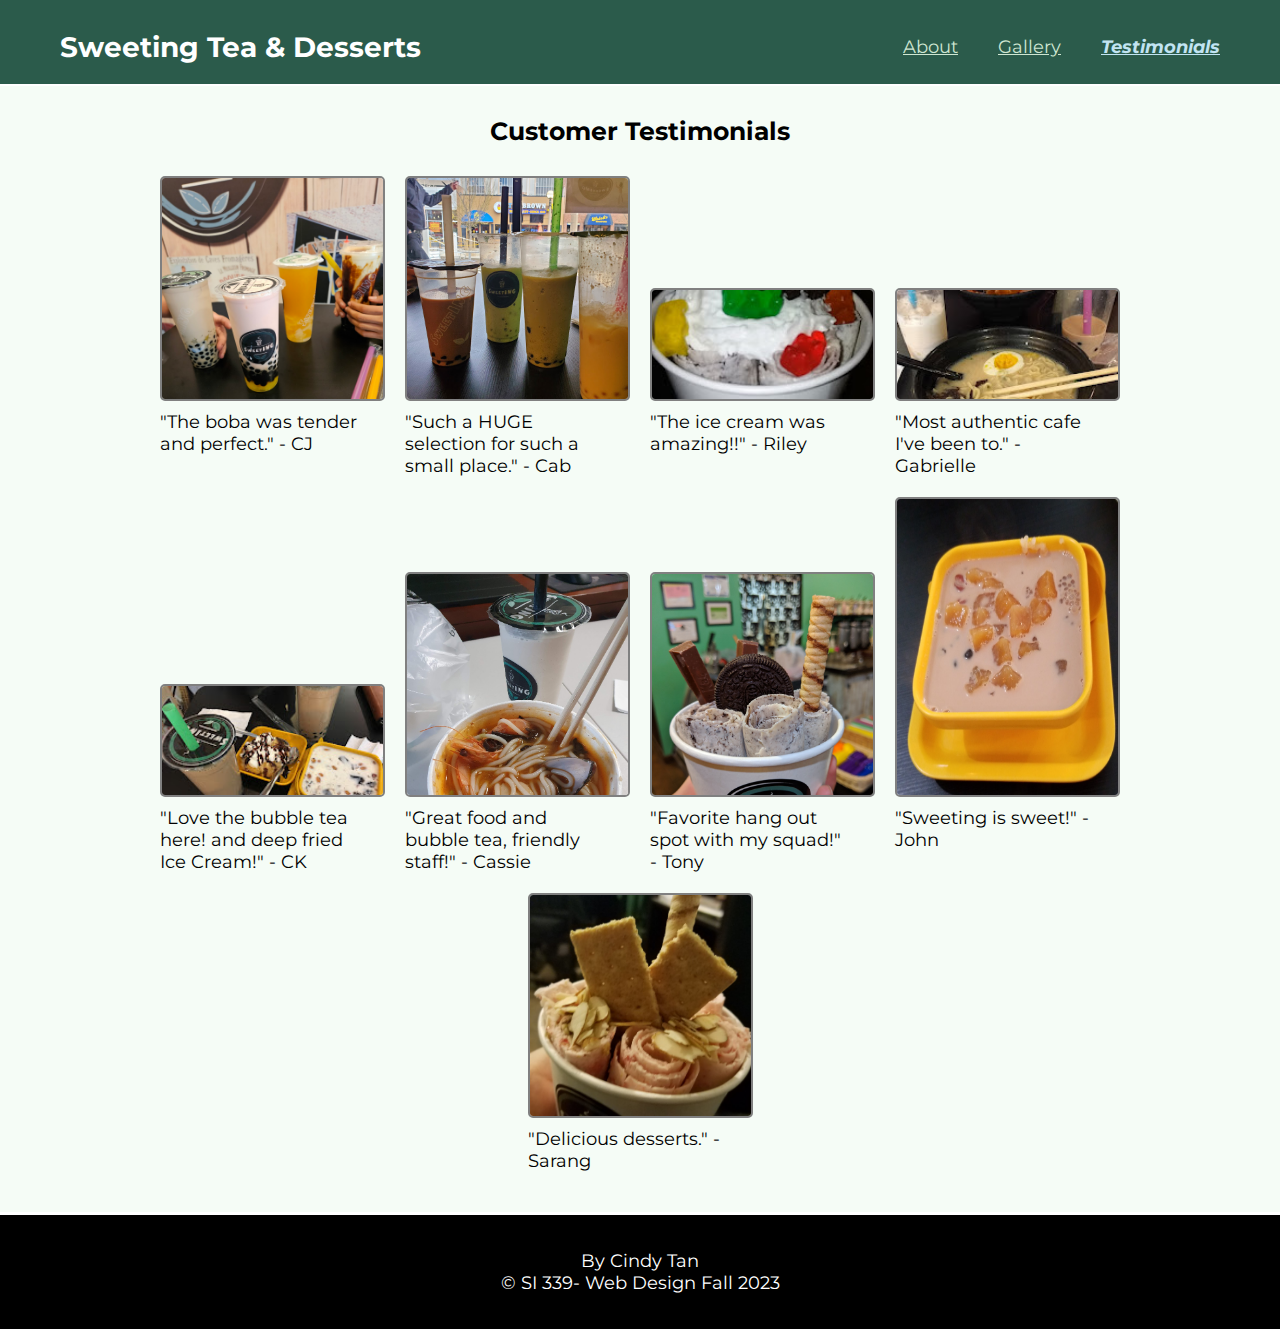
==== customer.html @ 0cf912a0 "Add files via upload" ====
<!DOCTYPE html>
<html lang="en">
  <head>
    <meta charset="utf-8">   
    <meta name="viewport" content="width=device-width, initial-scale=1.0">
    <link rel="stylesheet" type="text/css" href="css/html5reset.css">
    <link rel="stylesheet" type="text/css" href="css/customer.css">
    <link rel="stylesheet" href="https://fonts.googleapis.com/css?family=Montserrat">
    <title>Sweeting AA</title>
  </head>
  <body>
    <a href="#skip" class ="skip">Skip to Main Content</a>
    <header>
      <h1>Sweeting Tea & Desserts</h1>
      <nav>
        <ul class="nav_links">
          <li class="nav_item"><a href="index.html">About</a></li>
          <li class="nav_item"><a href="gallery.html">Gallery</a></li>
          <li class="nav_item" id="current"><a href="customer.html">Testimonials</a></li>
        </ul>
    </nav>
  </header>
  <main class="about" id="skip">

      <h2 id = "reviews">Customer Testimonials</h2>
        <div class="gallery"> 
          <div class="table">

            <div class = "odd">
              <img id="image1" class = "image" src="images/customer1.jpeg" alt="Review by CJ" />
                <p class="caption">"The boba was tender and perfect." - CJ</p>
            </div>

            <div class='even'>
              <img id="image2" src="images/customer2.jpeg" alt="Review by Cab" />
              <p class="caption">"Such a HUGE selection for such a small place." - Cab</p>
            </div>

            <div class="odd">
              <img id="image3" src="images/customer3.jpeg" alt="Review by Riley" />
              <p class="caption">"The ice cream was amazing!!" - Riley</p>
            </div>
            <!-- <img id="image4" src="images/customer_straw.jpeg" alt="" /> -->
            <div class="even">
              <img id="image4" src="images/customer4.jpeg" alt="Review by Gabrielle" />
              <p class="caption">
                "Most authentic cafe I've been to." - Gabrielle
              </p>
            </div>

            <div class="odd">
              <img id="image5" src="images/customer5.jpeg" alt="Review by CK" />
              <p class="caption">"Love the bubble tea here! and deep fried Ice Cream!" - CK</p>
            </div>

            <div class="even">
              <img id="image6" src="images/customer6.jpeg" alt="Review by Cassie" />
              <p class="caption"> "Great food and bubble tea, friendly staff!" - Cassie</p>
            </div>

            <div class="odd">
              <img id="image7" src="images/customer7.jpeg" alt="Review by Tony" />
              <p class="caption">
                "Favorite hang out spot with my squad!" - Tony
              </p>
            </div>

            <div class="even">
              <img id="image8" src="images/customer8.jpeg" alt="Review by John" />
              <p class="caption">
                "Sweeting is sweet!" - John
              </p>
            </div>
    
            <div class="odd">
              <img id="image9" src="images/customer9.jpeg" alt="Review by Sarang" />
              <p class="caption">
                "Delicious desserts." - Sarang
              </p>
            </div>
            
            <!-- <img id="image11" src="images/customer_wall.jpeg" alt="" /> -->
          </div>
        </div>
      </main>

    <footer>
      <p>By Cindy Tan<br/>
        &copy; SI 339- Web Design Fall 2023</p>
    </footer>
  </body>
</html>
---- css/customer.css ----
a.skip {
  left: 0;
  padding: 6px;
  position: absolute;
  top: -40px;
  z-index: 1;
  color: white;
  font-family: "Montserrat", "Times New Roman";
}

a.skip:focus {
  top: 0;
}
header {
  background-color: #2b5b4b;
  color: white;
}

body { 
  background-color: #f5fcf6;
}

.about {
  display: block;
}

header {
  display: flex;
  flex-direction: column;
  justify-content: center;
  align-items: center;
  border-bottom: white solid 2px;
}

h1 {
  font-family: 'Montserrat', 'Times New Roman';
  font-weight: bold;
  font-size: 28px;
  text-align: center;
  width: 300px;
  margin-bottom: 30px;
  margin-top: 20px;
  color:white;
}

footer {
  background-color: black;
  /* position: sticky; */
  color: white;
  font-family: 'Montserrat', 'Times New Roman';
  text-align: center;
  padding: 35px;
  margin-top: 20px;
  font-size: 18px;
  border-top: white solid 3px;
}

nav {
  padding-bottom: 10px;
}

.nav_links {
  display: flex;
  flex-direction: column;
  justify-content: center;
  align-items: baseline;
  align-items: center;
}

.nav_item a{
  color: #cfe6d2;
  font-size: 18px;
  font-family: 'Montserrat', 'Times New Roman';
}

.nav_item a:hover {
  color: white;
}

.nav_item a:active {
  color: white;
}

#current a {
  color: #c2e4f2;
  font-weight: bold;
  font-style: italic;
}

#current a:hover {
  color: white;
} */

#current a {
  color: #ababab;
}

.nav_item {
  padding-bottom: 10px;
}

h2 {
  font-family: 'Montserrat', 'Times New Roman';
  font-weight: bold;
  font-size: 25px;
  margin-top: 30px;
  margin-bottom: 30px;
  display: flex;
  flex-direction: column;
  justify-content: center;
  align-items: center;
}

img {
  width: 225px;
  border-radius: 5px;
  border: 2px solid grey;
  margin-bottom: 10px;
}

.table {
  flex-basis: 300px;
}

.gallery {
  display: flex;
  align-self: center;
  justify-content: center;
}

div.odd {
  display: flex;
  flex-wrap: wrap;
  justify-content: flex-end;
  padding-bottom: 20px;
}

div.even {
  display: flex;
  flex-wrap: wrap;
  justify-content: flex-start;
  padding-bottom: 20px;
}

div.box{
  position: relative;
  width: 100%;
}

p.caption{
  display: flex;
  width: 225px;
  justify-content: center;
  color: black;
  font-size: 18px;
  font-family: 'Montserrat', 'Times New Roman';
}

@media screen and (min-width: 750px) {
  .about {
    display: flex;
    flex-direction: column;
    align-items: center;
  }

  h1 {
    width: 600px;
  }

  .nav_links {
    display: flex;
    flex-direction: row;
  }

  .nav_item {
    padding-left: 20px;
    padding-right: 20px;
  }

  img {
    width: 200px;
  }
  
  .table {
    display: flex;
    flex-direction: row;
    flex-basis: 725px;
    flex-wrap: wrap;
    justify-content: center;
    align-items: baseline;
  }
  
  div.odd {
    display: flex;
    flex-direction: column;
    flex-wrap: wrap;
    justify-content: center;
    padding-left: 10px;
    padding-right: 10px;
    padding-bottom: 20px;
  }
  
  div.even {
    display: flex;
    flex-direction: column;
    flex-wrap: wrap;
    justify-content: center;
    padding-left: 10px;
    padding-right: 10px;
    padding-bottom: 20px;
  }

  img#image8 {
    height: 266.66px;
    width: 200px;
  }

  p.caption{
    width: 200px;
  }
  
}

@media screen and (min-width: 1050px) {
  header {
    display: flex;
    flex-direction: row;
    justify-content: space-between;
    align-items: center;
    width: 100%;
    padding-top: 30px;
    padding-bottom: 20px;
  }

  h1 {
    text-align: left;
    padding-left: 60px;
    margin-bottom: 0px;
    margin-top: 0px;
  }

  nav {
    padding-bottom: 0px;
  }

  .nav_links{
    display: flex;
    flex-direction: row;
    justify-content: space-between;
    align-items: center;
    padding-right: 40px
  }

  .nav_item {
    padding-bottom: 0px;
  }

  .table {
    flex-basis: 1050px;
  }

  img {
    width: 225px;
  }

  img#image8 {
    height: 300px;
    width: 225px;
  }

  /* div.odd {
    padding-left: 10px;
    padding-right: 10px;
    padding-bottom: 20px;
  }
  
  div.even {
    padding-left: 10px;
    padding-right: 10px;
    padding-bottom: 20px;
  } */

  div.caption{
    font-size: 25px;
    width: 255px;
  }
}
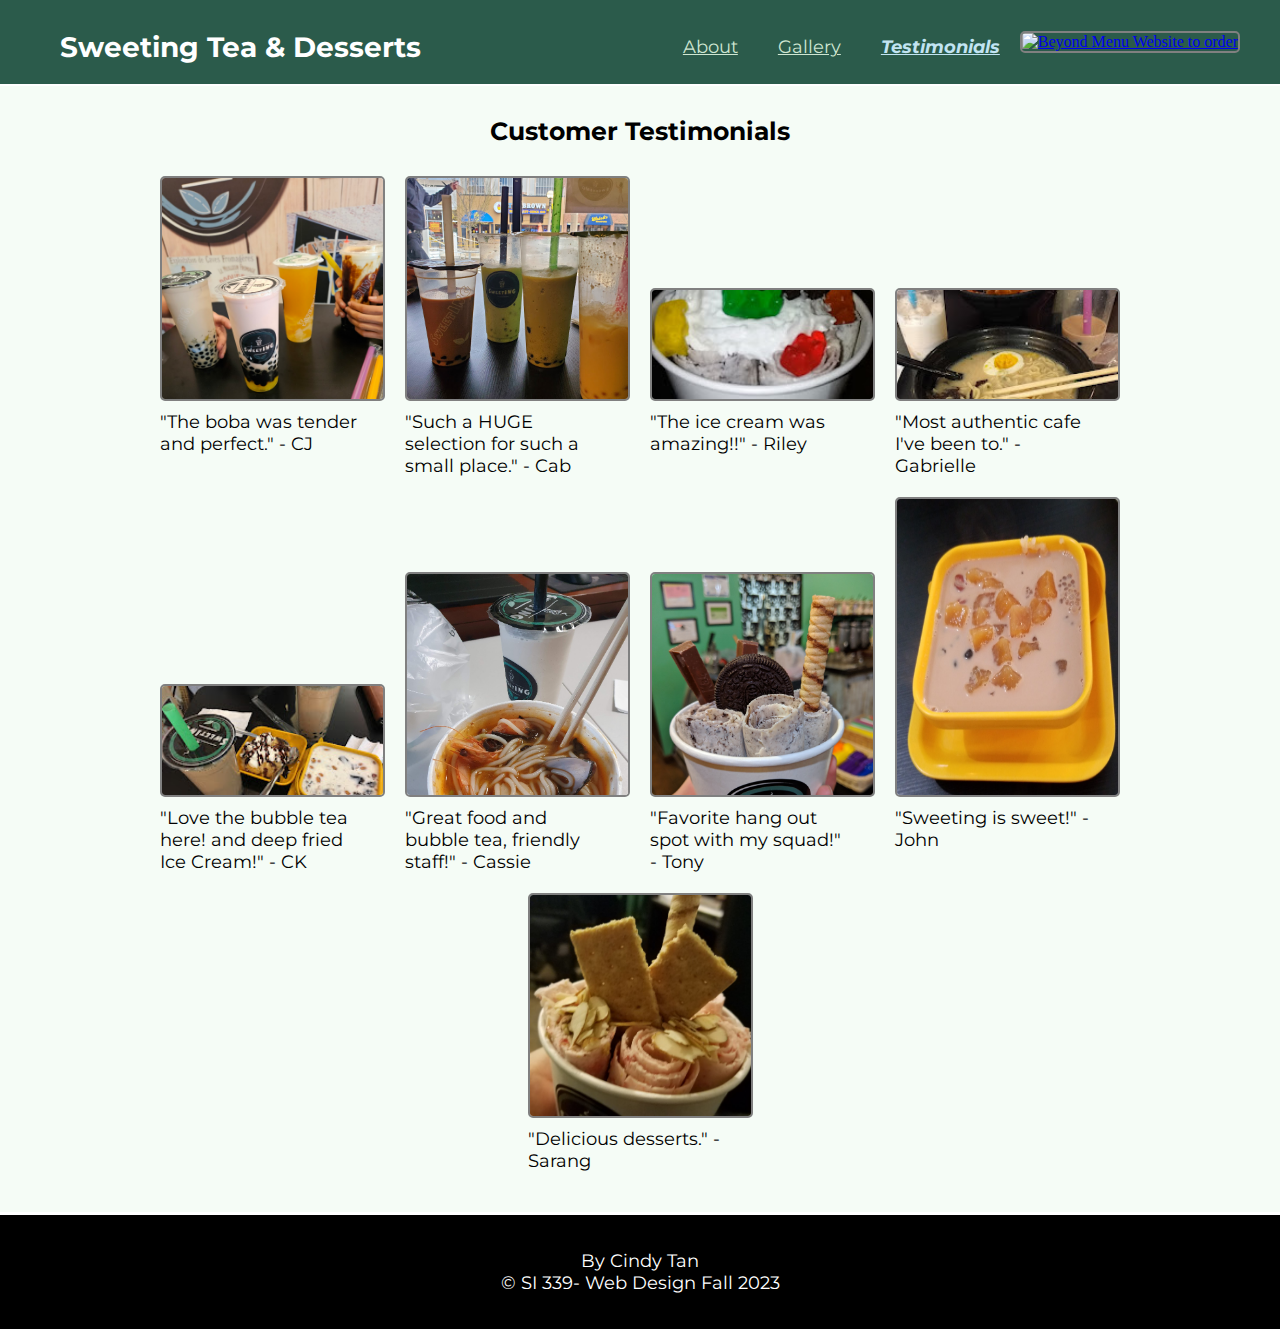
==== commit 8047704d: "Add files via upload" ====
--- a/customer.html
+++ b/customer.html
@@ -17,6 +17,9 @@
           <li class="nav_item"><a href="index.html">About</a></li>
           <li class="nav_item"><a href="gallery.html">Gallery</a></li>
           <li class="nav_item" id="current"><a href="customer.html">Testimonials</a></li>
+          <li><a href="https://www.beyondmenu.com/54953/ann-arbor/sweeting-university-ave--ann-arbor-48104.aspx?utm_source=gmb&utm_medium=order">
+            <img src="images/order.png" alt="Beyond Menu Website to order" class="icon">
+          </a></li>
         </ul>
     </nav>
   </header>
@@ -88,5 +91,16 @@
       <p>By Cindy Tan<br/>
         &copy; SI 339- Web Design Fall 2023</p>
     </footer>
+    <a href="#top" class="back-to-top">Back to Top</a>
+  <script>
+      document.addEventListener("scroll", function () {
+        var backToTopButton = document.querySelector(".back-to-top");
+        if (window.scrollY > 500) {
+          backToTopButton.style.display = "block";
+        } else {
+          backToTopButton.style.display = "none";
+        }
+      });
+    </script>
   </body>
 </html>--- a/css/customer.css
+++ b/css/customer.css
@@ -1,3 +1,5 @@
+@import url('https://fonts.googleapis.com/css2?family=Montserrat:wght@300&family=Open+Sans:wght@300&family=PT+Serif&display=swap');
+
 a.skip {
   left: 0;
   padding: 6px;
@@ -155,6 +157,45 @@
   font-size: 18px;
   font-family: 'Montserrat', 'Times New Roman';
 }
+/* Styles for 'back to top' button */
+.back-to-top {
+  position: fixed;
+  bottom: 20px;
+  right: 20px;
+  background-color: #0057b4;
+  color: white;
+  padding: 10px 20px;
+  text-align: center;
+  border-radius: 5px;
+  text-decoration: none;
+  font-weight: bold;
+  transition: background-color 0.3s;
+  /* Initially hidden, will be shown with JavaScript */
+  display: none;
+}
+
+.back-to-top:hover {
+  background-color: #0056b3;
+}
+
+.icon {
+  width: 50px; 
+  height: 50px;
+}
+
+a:hover .icon {
+  opacity: 0.8;   
+}
+
+a:active .icon {
+  opacity: 0.5;
+}
+figure {
+  display: block;
+  text-align: center;
+  margin: 10px auto;
+  border-top-right-radius: 30px;
+}
 
 @media screen and (min-width: 750px) {
   .about {
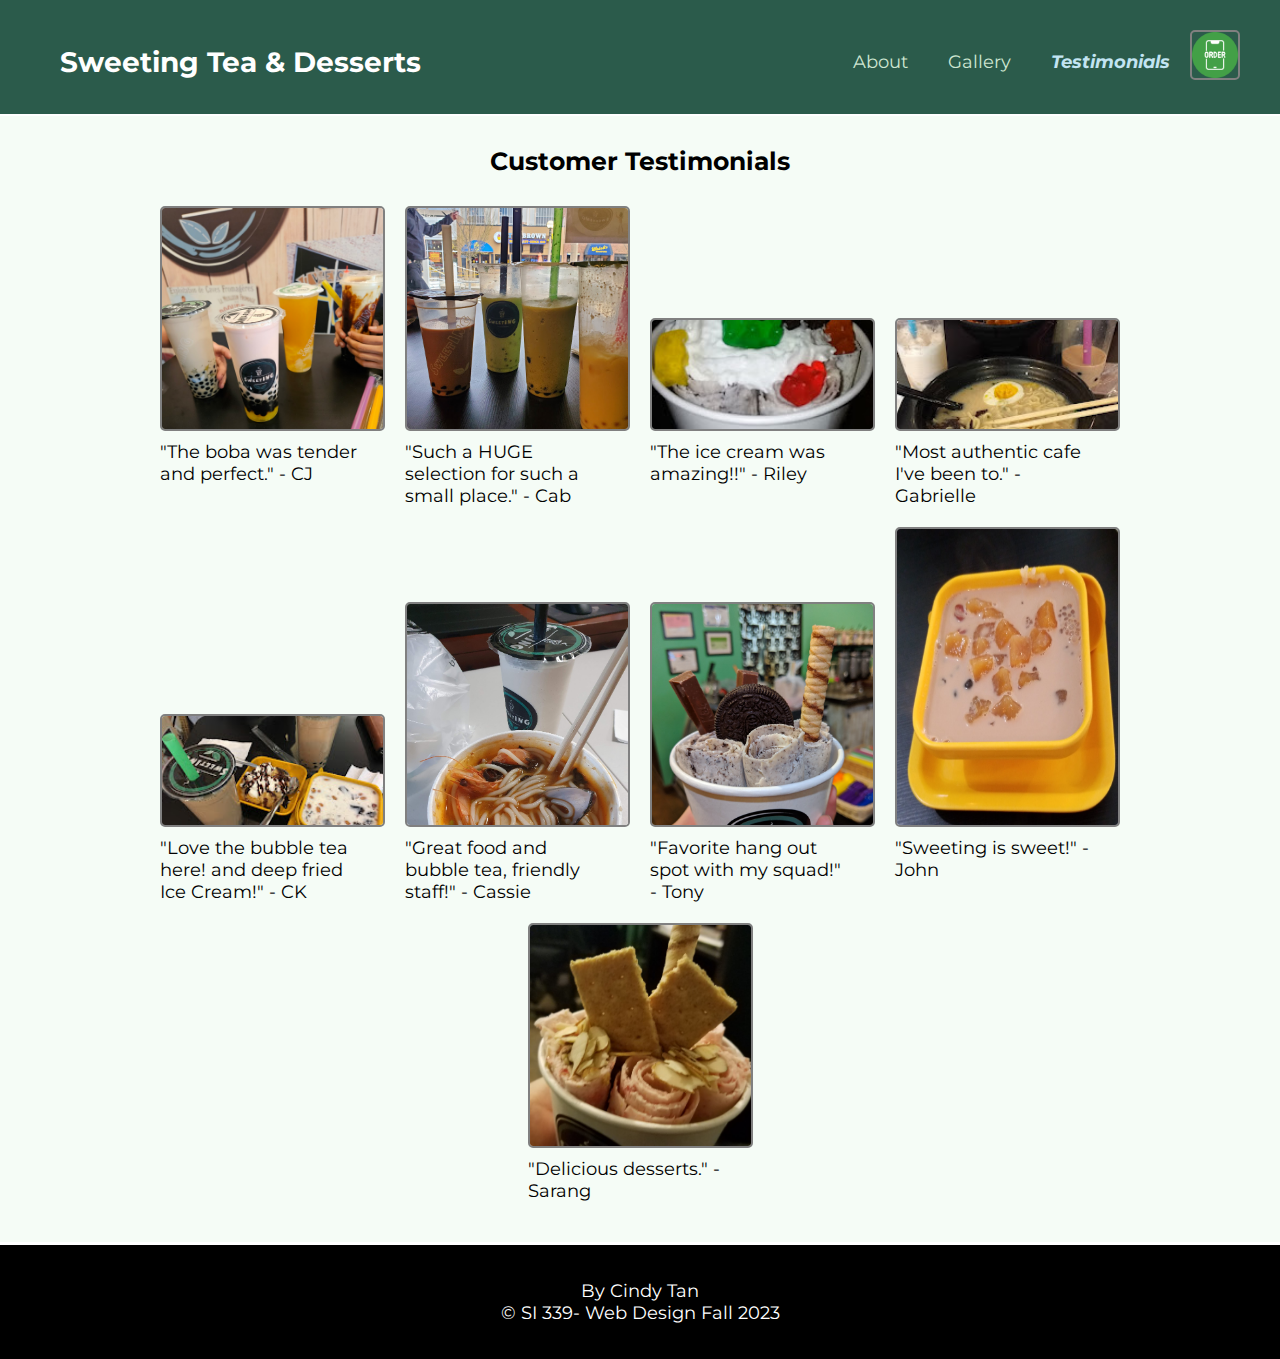
==== commit c9621614: "Add files via upload" ====
--- a/customer.html
+++ b/customer.html
@@ -3,7 +3,7 @@
   <head>
     <meta charset="utf-8">   
     <meta name="viewport" content="width=device-width, initial-scale=1.0">
-    <link rel="stylesheet" type="text/css" href="css/html5reset.css">
+    <link rel="stylesheet" type="text/css" href="css/reset.css">
     <link rel="stylesheet" type="text/css" href="css/customer.css">
     <link rel="stylesheet" href="https://fonts.googleapis.com/css?family=Montserrat">
     <title>Sweeting AA</title>
--- a/css/customer.css
+++ b/css/customer.css
@@ -1,5 +1,6 @@
 @import url('https://fonts.googleapis.com/css2?family=Montserrat:wght@300&family=Open+Sans:wght@300&family=PT+Serif&display=swap');
 
+/* default mobile view */
 a.skip {
   left: 0;
   padding: 6px;
@@ -196,7 +197,20 @@
   margin: 10px auto;
   border-top-right-radius: 30px;
 }
-
+/* prefers reduced motion */
+@media screen and (prefers-reduced-motion: reduce) {
+  .gif {
+      display: none;
+  }
+  .static {
+      display: block;
+  }
+  * {
+      transition: none;
+  }
+}
+
+/* tablet view */
 @media screen and (min-width: 750px) {
   .about {
     display: flex;
@@ -261,7 +275,7 @@
   }
   
 }
-
+/* desktop view */
 @media screen and (min-width: 1050px) {
   header {
     display: flex;
